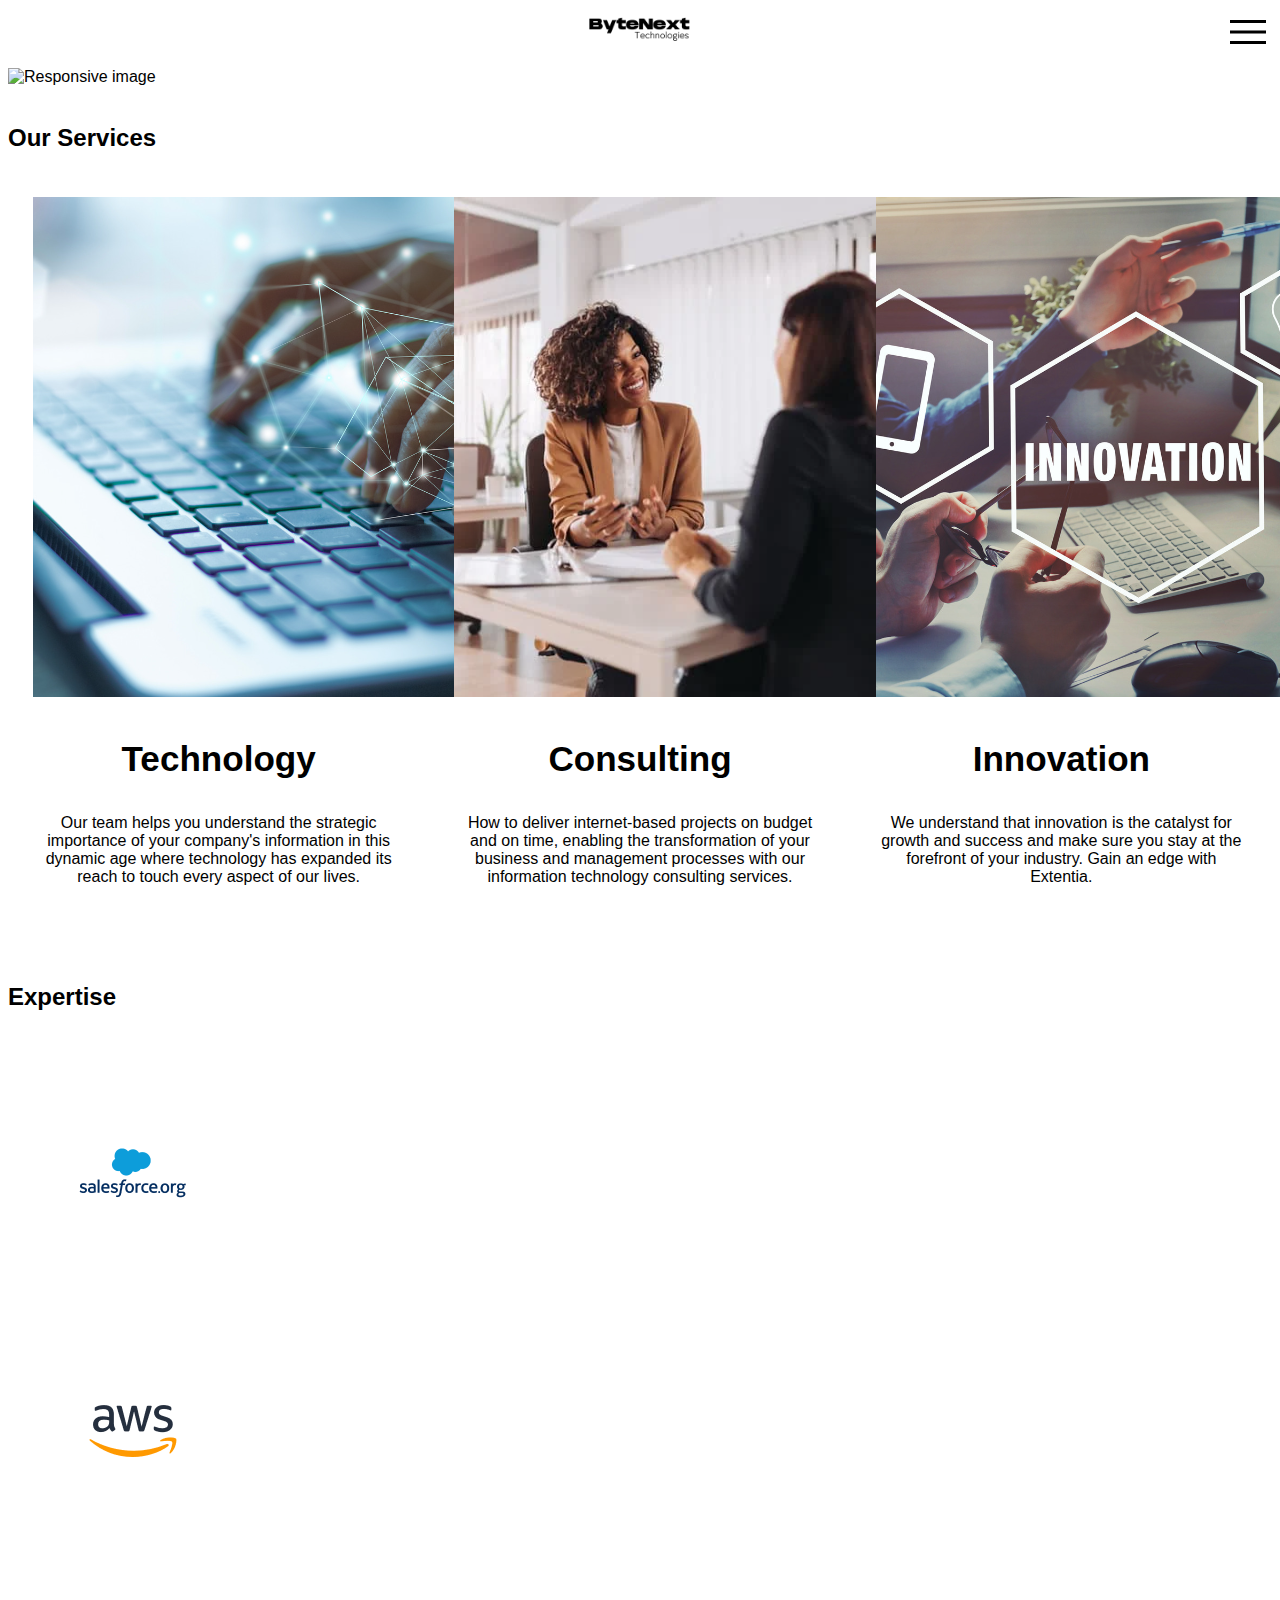
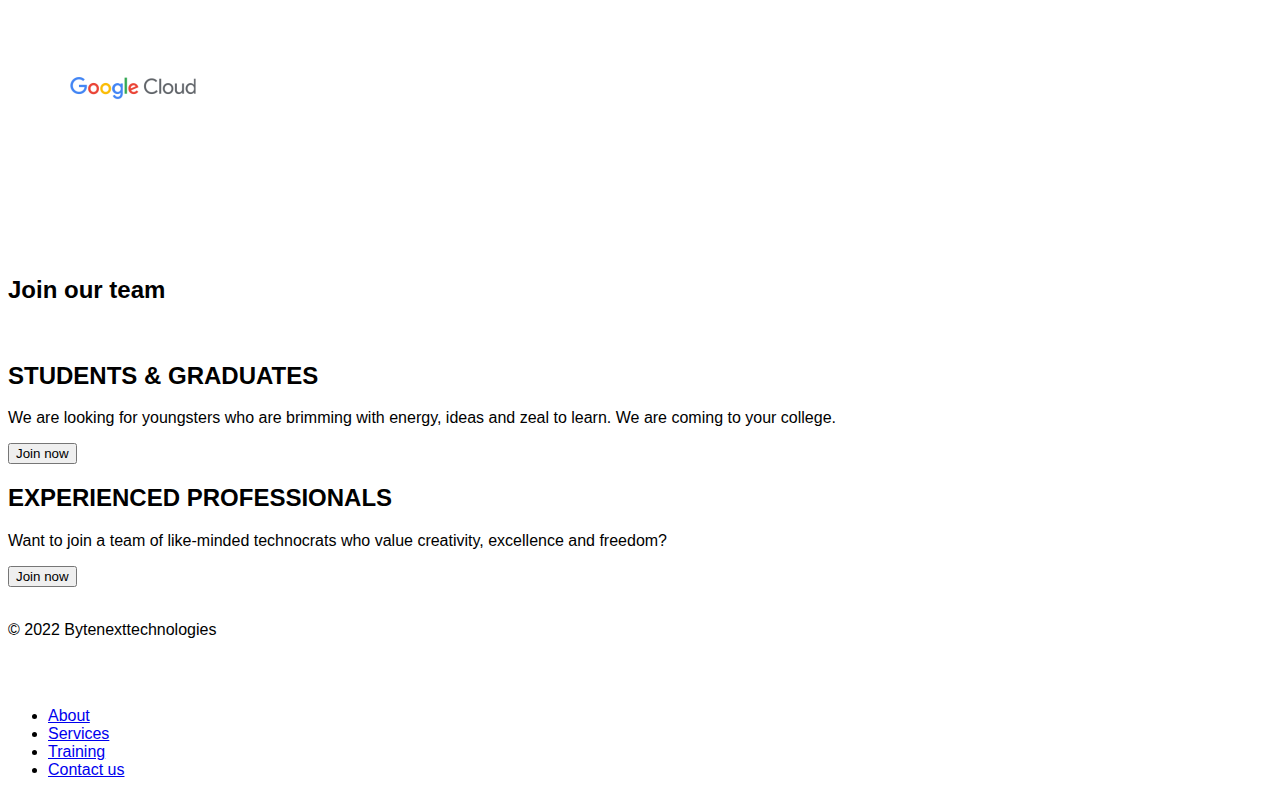
==== index.html @ bc423f7b "sa" ====
<!DOCTYPE html>
<html lang="en">
  <head>
    <meta charset="utf-8" />
    <meta name="viewport" content="width=device-width, initial-scale=1" />
    <title>Software Development Services – Bytenexttechnologies</title>

    <meta
      name="description"
      content="Do you have a vision or an idea? At Bytenexttechnologies, we enable innovators like you around the world to transform ideas into products."
    />
    <meta
      name="keywords"
      content="Salesforce Jaipur, Salesforce Partner India, Salesforce Product Development, Salesforce consulting partner india, Salesforce companies in jaipur, salesforce companies in india"
    />
    <link
      href="https://cdn.jsdelivr.net/npm/bootstrap@5.2.3/dist/css/bootstrap.min.css"
      rel="stylesheet"
      integrity="sha384-rbsA2VBKQhggwzxH7pPCaAqO46MgnOM80zW1RWuH61DGLwZJEdK2Kadq2F9CUG65"
      crossorigin="anonymous"
    />
    <link rel="stylesheet" href="./css/style.css" />
  </head>

  <body>
    <!-- Just an image -->
    <nav class="navbar navbar-light bg-light fixed-top">
      <div class="navbar-brand" href="#">
        <a href="./index.html"
          ><img src="./src/logo.png" width="16%" height="11%" alt=""
        /></a>
      </div>
      <img
        class="menu"
        id="myBtn"
        src="./src/menu.svg"
        alt="menu"
        onclick="show()"
        srcset=""
      />
    </nav>
    <div>
      <img
        src="./src/people.svg"
        class="img-fluid"
        alt="Responsive image"
        id="homeimage"
        alt=""
        srcset=""
      />
    </div>

    <br />
    <div class="text-center">
      <h2><b>Our Services</b></h2>
    </div>
    <div class="container" id="ser">
      <div class="card" style="width: 18rem">
        <img
          class="card-img-top"
          id="zoom"
          src="./src/s1.png"
          alt="Card image cap"
        />
        <br>
        <h3>Technology</h3>
        <div class="card-body">
          <p class="card-text">
            Our team helps you understand the strategic importance of your
            company's information in this dynamic age where technology has
            expanded its reach to touch every aspect of our lives.
          </p>
        </div>
      </div>

      <div class="card" style="width: 18rem">
        <img
          class="card-img-top"
          id="zoom"
          src="./src/s2.png"
          alt="Card image cap"
        />
        <br>
        <h3>Consulting</h3>
        <div class="card-body">
          <p class="card-text">
            How to deliver internet-based projects on budget and on time,
            enabling the transformation of your business and management
            processes with our information technology consulting services.
          </p>
        </div>
      </div>
      <div class="card" style="width: 18rem">
        <img
          class="card-img-top"
          id="zoom"
          src="./src/s3.png"
          alt="Card image cap"
        />
        <br>
        <h3>Innovation</h3>
        
        <div class="card-body">
          <p class="card-text">
            We understand that innovation is the catalyst for growth and success
            and make sure you stay at the forefront of your industry. Gain an
            edge with Extentia.
          </p>
        </div>
      </div>
    </div>

    
    <div id="myModal" class="modal">
      <!-- Modal content -->
      <div class="modal-content">
        <!-- <div class="modal-header"> -->
          <!-- <span class="close">&times;</span> -->
          <!-- <h2>Section heading...</h2> -->
        <!-- </div> -->
        <div class="modal-body">
          <a class="menun" href="./about.html">About</a><br>
          <a class="menun" href="./service.html">Service</a><br>
          <a class="menun" href="./training.html">Training</a><br>
          <a class="menun" href="mailto:hello@bytenexttechnologies">Contact</a>
        </div>
        <!-- <div class="modal-footer">
          <h3>Button</h3>
        </div> -->
      </div>
    </div>
  

    <!-- </div>
  </div> -->
    <!-- <br>
<br>
  <div class="text-center">
    <h2><b>Expertise</b></h2>
  </div>

  <div class="container">
    <img src="./src/1.png" class="img-fluid"  alt="" srcset="">
    <img src="./src/2.png" class="img-fluid"  alt="" srcset=""><br>
    <img src="./src/3.png" class="img-fluid"  alt="" srcset="">
    <img src="./src/4.png" class="img-fluid"  alt="" srcset=""> -->
    <!-- </div> -->
    <br>
    <br>
  <div class="text-center">
    <h2><b>Expertise</b></h2>
  </div>
  <br>

    <div class="container marketing" id="ser">

      <!-- Three columns of text below the carousel -->
      <div class="container row">
        <div class="col-lg-4">
          <img class="bd-placeholder-img rounded-circle" width="250" height="250" src="./src/1.png" role="img" aria-label="Placeholder: 140x140" preserveAspectRatio="xMidYMid slice" focusable="false"><title>Placeholder</title><rect width="100%" height="100%" fill="#777"></rect><text x="50%" y="50%" fill="#777" dy=".3em"></text></img>
        </div><!-- /.col-lg-4 -->
        <div class="col-lg-4">
          <img class="bd-placeholder-img rounded-circle" width="250" height="250" src="./src/2.png" role="img" aria-label="Placeholder: 140x140" preserveAspectRatio="xMidYMid slice" focusable="false"><title>Placeholder</title><rect width="100%" height="100%" fill="#777"></rect><text x="50%" y="50%" fill="#777" dy=".3em"></text></img>
  
        </div><!-- /.col-lg-4 -->
        <div class="col-lg-4">
          <img class="bd-placeholder-img rounded-circle" width="250" height="250" src="./src/3.png" role="img" aria-label="Placeholder: 140x140" preserveAspectRatio="xMidYMid slice" focusable="false"><title>Placeholder</title><rect width="100%" height="100%" fill="#777"></rect><text x="50%" y="50%" fill="#777" dy=".3em"></text></img>
  
        </div>
        <!-- <div class="col-lg-4">
          <img class="bd-placeholder-img rounded-circle" width="250" height="250" src="./src/3.png" role="img" aria-label="Placeholder: 140x140" preserveAspectRatio="xMidYMid slice" focusable="false"><title>Placeholder</title><rect width="100%" height="100%" fill="#777"></rect><text x="50%" y="50%" fill="#777" dy=".3em"></text></img>
  
        </div> -->
      </div><!-- /.row -->
  
    </div>
    <br>
    <br>

    <div class="text-center">
      <h2><b>Join our team</b></h2>
    </div>
    <br> 

    <div class="container">
      <div class="row align-items-md-stretch">
        <div class="col-md-6">
          <div class="h-100 p-5 text-bg-dark rounded-3">
            <h2>STUDENTS & GRADUATES</h2>
            <p>We are looking for youngsters who are brimming with energy, ideas and zeal to learn. We are coming to your college.</p>
            <button class="btn btn-outline-light" type="button">Join now</button>
          </div>
        </div>
        <div class="col-md-6">
          <div class="h-100 p-5 bg-light border rounded-3">
            <h2>EXPERIENCED PROFESSIONALS
            </h2>
            <p>Want to join a team of like-minded technocrats who value creativity, excellence and freedom?</p>
            <button class="btn btn-outline-secondary" type="button">Join now</button>
          </div>
        </div>
      </div>
      
      
    </div>
    <br>
    <!-- <div class="container col-md-4 justify-content-end">
      <blockquote class="instagram-media" data-instgrm-captioned data-instgrm-permalink="https://www.instagram.com/p/CkKUJPxLbwK/?utm_source=ig_embed&amp;utm_campaign=loading" data-instgrm-version="14" style=" background:#FFF; border:0; border-radius:3px; box-shadow:0 0 1px 0 rgba(0,0,0,0.5),0 1px 10px 0 rgba(0,0,0,0.15); margin: 1px; max-width:540px; min-width:326px; padding:0; width:99.375%; width:-webkit-calc(100% - 2px); width:calc(100% - 2px);"><div style="padding:16px;"> <a href="https://www.instagram.com/p/CkKUJPxLbwK/?utm_source=ig_embed&amp;utm_campaign=loading" style=" background:#FFFFFF; line-height:0; padding:0 0; text-align:center; text-decoration:none; width:100%;" target="_blank"> <div style=" display: flex; flex-direction: row; align-items: center;"> <div style="background-color: #F4F4F4; border-radius: 50%; flex-grow: 0; height: 40px; margin-right: 14px; width: 40px;"></div> <div style="display: flex; flex-direction: column; flex-grow: 1; justify-content: center;"> <div style=" background-color: #F4F4F4; border-radius: 4px; flex-grow: 0; height: 14px; margin-bottom: 6px; width: 100px;"></div> <div style=" background-color: #F4F4F4; border-radius: 4px; flex-grow: 0; height: 14px; width: 60px;"></div></div></div><div style="padding: 19% 0;"></div> <div style="display:block; height:50px; margin:0 auto 12px; width:50px;"><svg width="50px" height="50px" viewBox="0 0 60 60" version="1.1" xmlns="https://www.w3.org/2000/svg" xmlns:xlink="https://www.w3.org/1999/xlink"><g stroke="none" stroke-width="1" fill="none" fill-rule="evenodd"><g transform="translate(-511.000000, -20.000000)" fill="#000000"><g><path d="M556.869,30.41 C554.814,30.41 553.148,32.076 553.148,34.131 C553.148,36.186 554.814,37.852 556.869,37.852 C558.924,37.852 560.59,36.186 560.59,34.131 C560.59,32.076 558.924,30.41 556.869,30.41 M541,60.657 C535.114,60.657 530.342,55.887 530.342,50 C530.342,44.114 535.114,39.342 541,39.342 C546.887,39.342 551.658,44.114 551.658,50 C551.658,55.887 546.887,60.657 541,60.657 M541,33.886 C532.1,33.886 524.886,41.1 524.886,50 C524.886,58.899 532.1,66.113 541,66.113 C549.9,66.113 557.115,58.899 557.115,50 C557.115,41.1 549.9,33.886 541,33.886 M565.378,62.101 C565.244,65.022 564.756,66.606 564.346,67.663 C563.803,69.06 563.154,70.057 562.106,71.106 C561.058,72.155 560.06,72.803 558.662,73.347 C557.607,73.757 556.021,74.244 553.102,74.378 C549.944,74.521 548.997,74.552 541,74.552 C533.003,74.552 532.056,74.521 528.898,74.378 C525.979,74.244 524.393,73.757 523.338,73.347 C521.94,72.803 520.942,72.155 519.894,71.106 C518.846,70.057 518.197,69.06 517.654,67.663 C517.244,66.606 516.755,65.022 516.623,62.101 C516.479,58.943 516.448,57.996 516.448,50 C516.448,42.003 516.479,41.056 516.623,37.899 C516.755,34.978 517.244,33.391 517.654,32.338 C518.197,30.938 518.846,29.942 519.894,28.894 C520.942,27.846 521.94,27.196 523.338,26.654 C524.393,26.244 525.979,25.756 528.898,25.623 C532.057,25.479 533.004,25.448 541,25.448 C548.997,25.448 549.943,25.479 553.102,25.623 C556.021,25.756 557.607,26.244 558.662,26.654 C560.06,27.196 561.058,27.846 562.106,28.894 C563.154,29.942 563.803,30.938 564.346,32.338 C564.756,33.391 565.244,34.978 565.378,37.899 C565.522,41.056 565.552,42.003 565.552,50 C565.552,57.996 565.522,58.943 565.378,62.101 M570.82,37.631 C570.674,34.438 570.167,32.258 569.425,30.349 C568.659,28.377 567.633,26.702 565.965,25.035 C564.297,23.368 562.623,22.342 560.652,21.575 C558.743,20.834 556.562,20.326 553.369,20.18 C550.169,20.033 549.148,20 541,20 C532.853,20 531.831,20.033 528.631,20.18 C525.438,20.326 523.257,20.834 521.349,21.575 C519.376,22.342 517.703,23.368 516.035,25.035 C514.368,26.702 513.342,28.377 512.574,30.349 C511.834,32.258 511.326,34.438 511.181,37.631 C511.035,40.831 511,41.851 511,50 C511,58.147 511.035,59.17 511.181,62.369 C511.326,65.562 511.834,67.743 512.574,69.651 C513.342,71.625 514.368,73.296 516.035,74.965 C517.703,76.634 519.376,77.658 521.349,78.425 C523.257,79.167 525.438,79.673 528.631,79.82 C531.831,79.965 532.853,80.001 541,80.001 C549.148,80.001 550.169,79.965 553.369,79.82 C556.562,79.673 558.743,79.167 560.652,78.425 C562.623,77.658 564.297,76.634 565.965,74.965 C567.633,73.296 568.659,71.625 569.425,69.651 C570.167,67.743 570.674,65.562 570.82,62.369 C570.966,59.17 571,58.147 571,50 C571,41.851 570.966,40.831 570.82,37.631"></path></g></g></g></svg></div><div style="padding-top: 8px;"> <div style=" color:#3897f0; font-family:Arial,sans-serif; font-size:14px; font-style:normal; font-weight:550; line-height:18px;">View this post on Instagram</div></div><div style="padding: 12.5% 0;"></div> <div style="display: flex; flex-direction: row; margin-bottom: 14px; align-items: center;"><div> <div style="background-color: #F4F4F4; border-radius: 50%; height: 12.5px; width: 12.5px; transform: translateX(0px) translateY(7px);"></div> <div style="background-color: #F4F4F4; height: 12.5px; transform: rotate(-45deg) translateX(3px) translateY(1px); width: 12.5px; flex-grow: 0; margin-right: 14px; margin-left: 2px;"></div> <div style="background-color: #F4F4F4; border-radius: 50%; height: 12.5px; width: 12.5px; transform: translateX(9px) translateY(-18px);"></div></div><div style="margin-left: 8px;"> <div style=" background-color: #F4F4F4; border-radius: 50%; flex-grow: 0; height: 20px; width: 20px;"></div> <div style=" width: 0; height: 0; border-top: 2px solid transparent; border-left: 6px solid #f4f4f4; border-bottom: 2px solid transparent; transform: translateX(16px) translateY(-4px) rotate(30deg)"></div></div><div style="margin-left: auto;"> <div style=" width: 0px; border-top: 8px solid #F4F4F4; border-right: 8px solid transparent; transform: translateY(16px);"></div> <div style=" background-color: #F4F4F4; flex-grow: 0; height: 12px; width: 16px; transform: translateY(-4px);"></div> <div style=" width: 0; height: 0; border-top: 8px solid #F4F4F4; border-left: 8px solid transparent; transform: translateY(-4px) translateX(8px);"></div></div></div> <div style="display: flex; flex-direction: column; flex-grow: 1; justify-content: center; margin-bottom: 24px;"> <div style=" background-color: #F4F4F4; border-radius: 4px; flex-grow: 0; height: 14px; margin-bottom: 6px; width: 224px;"></div> <div style=" background-color: #F4F4F4; border-radius: 4px; flex-grow: 0; height: 14px; width: 144px;"></div></div></a><p style=" color:#c9c8cd; font-family:Arial,sans-serif; font-size:14px; line-height:17px; margin-bottom:0; margin-top:8px; overflow:hidden; padding:8px 0 7px; text-align:center; text-overflow:ellipsis; white-space:nowrap;"><a href="https://www.instagram.com/p/CkKUJPxLbwK/?utm_source=ig_embed&amp;utm_campaign=loading" style=" color:#c9c8cd; font-family:Arial,sans-serif; font-size:14px; font-style:normal; font-weight:normal; line-height:17px; text-decoration:none;" target="_blank">A post shared by ByteNext Technologies (@bytenexttechnologies)</a></p></div></blockquote> <script async src="//www.instagram.com/embed.js"></script>
    </div> -->
    <div class="container">
      <footer class="d-flex flex-wrap justify-content-between align-items-center py-3 my-4 border-top">
        <p class="col-md-4 mb-0 text-muted">© 2022 Bytenexttechnologies</p>
    
        <a href="/" class="col-md-4 d-flex align-items-center justify-content-center mb-3 mb-md-0 me-md-auto link-dark text-decoration-none">
          <svg class="bi me-2" width="40" height="32"><use xlink:href="#bootstrap"></use></svg>
        </a>
    
        <ul class="nav col-md-4 justify-content-end">
          <li class="nav-item"><a href="./about.html" class="nav-link px-2 text-muted">About</a></li>
          <li class="nav-item"><a href="./service.html" class="nav-link px-2 text-muted">Services</a></li>
          <li class="nav-item"><a href="./training.html" class="nav-link px-2 text-muted">Training</a></li>
          <li class="nav-item"><a href="#" class="nav-link px-2 text-muted">Contact us</a></li>
        </ul>
      </footer>
    </div>

    

    <script
      src="https://cdn.jsdelivr.net/npm/bootstrap@5.2.3/dist/js/bootstrap.bundle.min.js"
      integrity="sha384-kenU1KFdBIe4zVF0s0G1M5b4hcpxyD9F7jL+jjXkk+Q2h455rYXK/7HAuoJl+0I4"
      crossorigin="anonymous"
    ></script>
    <script src="./script/script.js"></script>
  </body>
</html>
---- css/style.css ----
body{
  /* font-family: 'Ubuntu', sans-serif; */
  font-family: 'Roboto', sans-serif;


}
/* Nav Logo Center */
nav.navbar.navbar-light.bg-light {
    align-items: center !important;
    text-align: center;
    display: block;
}
/* .cards {
    display: flex;
    justify-content: space-between;
 } */

 #ser {
    display: flex;
    flex-direction: row;
    font-size: 30px;
    align-items: center;
    text-align: center;
  }
  
  .card {
    padding: 10px;
    flex: 50%;
    margin: 15px;
  }
  
  /* .card {
    padding: 10px;
    flex: 50%;

  } */
  
  /* Responsive layout - makes a one column-layout instead of two-column layout */
  @media (max-width: 800px) {
    #ser {
      flex-direction: column;
    }
}

.menu{
  float: right;
  display: block;
}

.modal {
  display: none; /* Hidden by default */
  position: fixed; /* Stay in place */
  z-index: 1; /* Sit on top */
  padding-top: 200px; /* Location of the box */
  left: 0;
  top: 0;
  width: 100%; /* Full width */
  height: 100%; /* Full height */
  overflow: auto; /* Enable scroll if needed */
  background-color: rgb(0,0,0); /* Fallback color */
  background-color: rgba(0,0,0,0.4); /* Black w/ opacity */
}

/* Modal Content */
.modal-content {
  border-radius: 10px;
  position: relative;
  background-color: #fefefe;
  margin: auto;
  padding: 0;
  border: 1px solid #888;
  width: 60%;
  box-shadow: 0 4px 8px 0 rgba(0,0,0,0.2),0 6px 20px 0 rgba(0,0,0,0.19);
  -webkit-animation-name: animatetop;
  -webkit-animation-duration: 0.4s;
  animation-name: animatetop;
  animation-duration: 0.4s;
}
/* Add Animation */
@-webkit-keyframes animatetop {
  from {top:-300px; opacity:0} 
  to {top:0; opacity:1}
}
@keyframes animatetop {
  from {top:-300px; opacity:0}
  to {top:0; opacity:1}
}

/* The Close Button */
.close {
  color: #273342;
  float: right;
  font-size: 28px;
  font-weight: 600;
  margin: 10px;
}
.close:hover,
.close:focus {
  color: #273342;
  text-decoration: none;
  cursor: pointer;
}

.modal-header {
  border-radius: 20px;
  padding: 2px 10px;
  background-color: #fff;
  color: #273342;
}
.modal-body {
  margin-top: 100px;
  border:2px solid #ddd;
  padding-left:20px;
  height: 200px;
  text-align:center;
  font-weight:600;
  font-size: large;
}
.menun{
  text-decoration: none;
  color: black;
}
.menun:hover{
  color: black;
}
.modal-footer {
  position:relative;
  border-radius: 20px;
  padding: 2px 10px;
  background-color: #fff;
  color: #273342;
  height:80px;
}

.modal-footer h3{
  background: #676ed1;
  width: 150px;
  right: 20px;
  color: #fff;
  border-radius: 10px;
  position: absolute;
  padding: 10px;
  display:flex;
  vertical-align:center;
  justify-content:center;
}
.h2{
  font-size: 38px;
  width: 600px;
  color:#00000095
}

#homeimage{
  margin-top: 60px;
}
#aboutusimg{
  margin-top: 10px;
}

div.navbar-brand {
  position: absolute;
  left: 0;
  right: 0;
  width: 50%;
  margin-left: auto;
  margin-right: auto;
}
p{
  font-size: medium;
}
.OurService{
  display: flex;
    flex-direction: row;
    font-size: 30px;
    align-items: center;
    text-align: center;
}
#zoom:hover{
  transform: scale(0.9); /* (150% zoom - Note: if the zoom is too large, it will go outside of the viewport) */
}

#zoom{
  transition: transform .2s; /* Animation */
  margin: 0 auto;
}
.bd-placeholder-img{
  transition: transform .2s; /* Animation */
  margin: 0 auto;
}

.bd-placeholder-img:hover{
  transform: scale(0.9);
}

html{
  scroll-behavior: smooth;
}
#aboutus{
  margin-top: 60px;
}
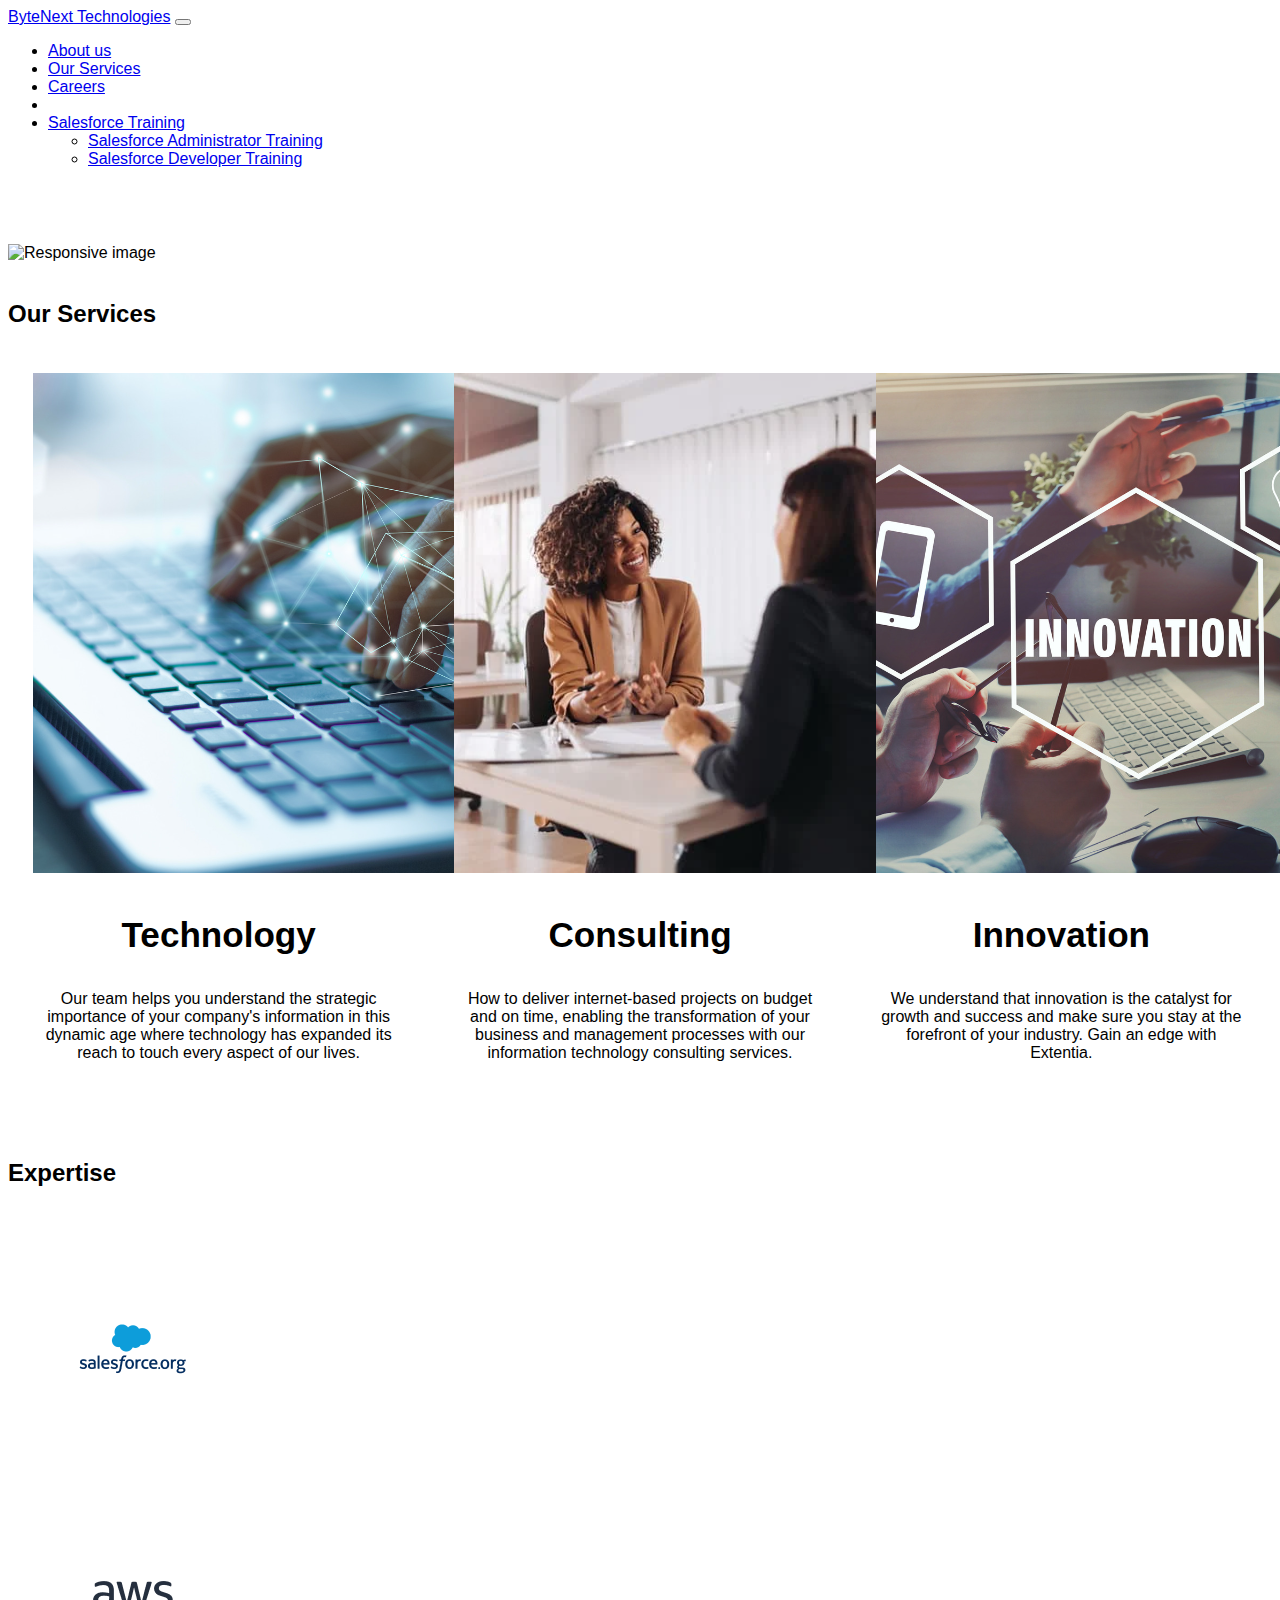
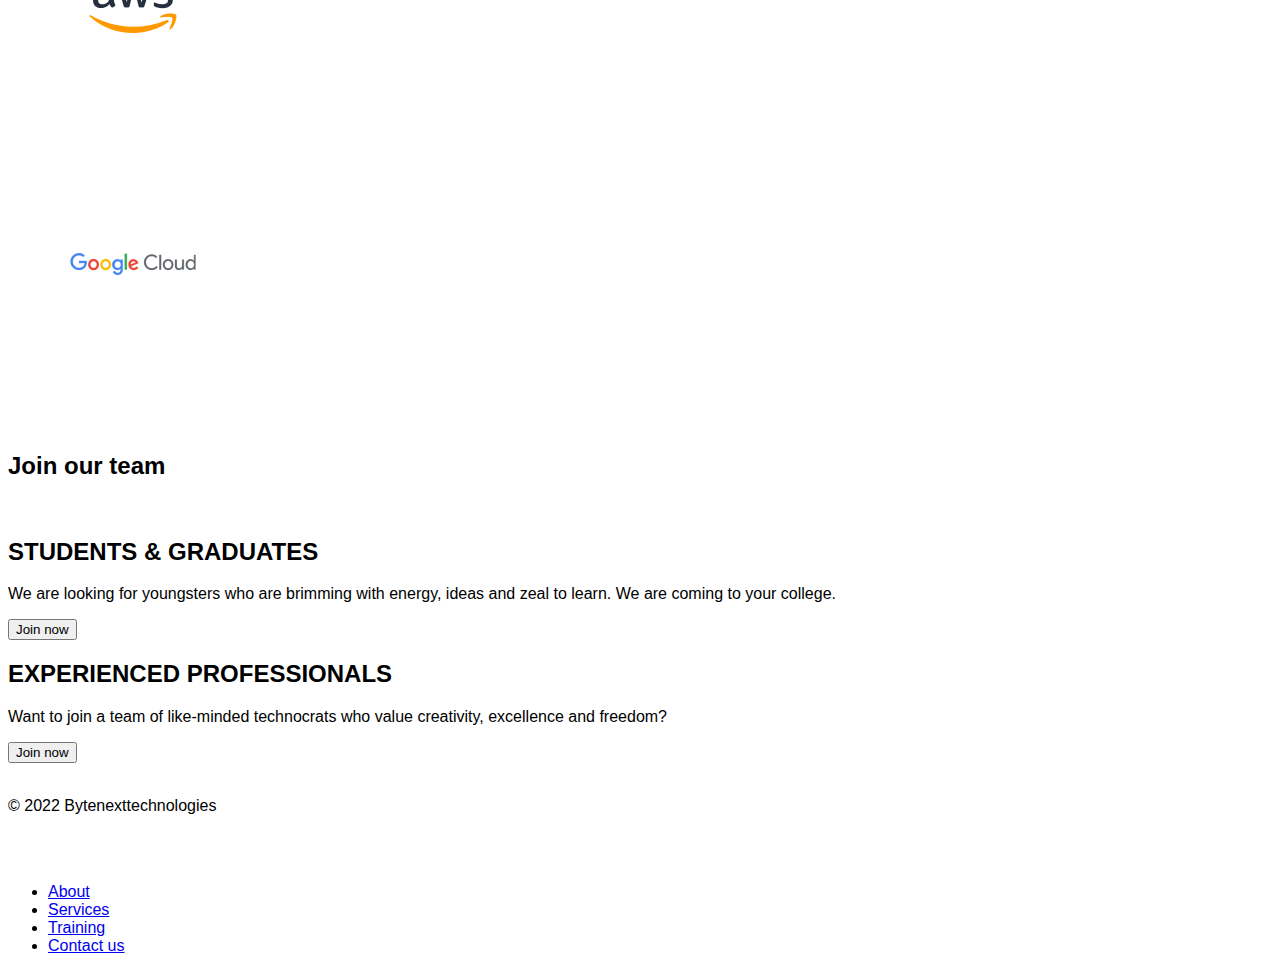
==== commit f606eb88: "cc" ====
--- a/index.html
+++ b/index.html
@@ -20,11 +20,59 @@
       crossorigin="anonymous"
     />
     <link rel="stylesheet" href="./css/style.css" />
+
+    <!-- Hotjar Tracking Code for my site -->
+<!-- <script>
+  (function(h,o,t,j,a,r){
+      h.hj=h.hj||function(){(h.hj.q=h.hj.q||[]).push(arguments)};
+      h._hjSettings={hjid:3299166,hjsv:6};
+      a=o.getElementsByTagName('head')[0];
+      r=o.createElement('script');r.async=1;
+      r.src=t+h._hjSettings.hjid+j+h._hjSettings.hjsv;
+      a.appendChild(r);
+  })(window,document,'https://static.hotjar.com/c/hotjar-','.js?sv=');
+</script> -->
   </head>
 
   <body>
+
+
+    <nav class="navbar navbar-expand-lg bg-light">
+      <div class="container-fluid">
+        <a class="navbar-brand" href="#">ByteNext Technologies</a>
+        <button class="navbar-toggler" type="button" data-bs-toggle="collapse" data-bs-target="#navbarNavDropdown" aria-controls="navbarNavDropdown" aria-expanded="false" aria-label="Toggle navigation">
+          <span class="navbar-toggler-icon"></span>
+        </button>
+        <div class="collapse navbar-collapse " id="navbarNavDropdown">
+          <ul class="navbar-nav ">
+            <li class="nav-item ">
+              <a class="nav-link" href="#">About us</a>
+            </li>
+            <li class="nav-item">
+              <a class="nav-link" href="#">Our Services</a>
+            </li>
+            <li class="nav-item">
+              <a class="nav-link" href="#">Careers</a>
+            </li>
+            <li class="nav-item">
+              <a class="nav-link" href="#"></a>
+            </li>
+            <li class="nav-item dropdown">
+              <a class="nav-link dropdown-toggle" href="#" role="button" data-bs-toggle="dropdown" aria-expanded="false">
+                Salesforce Training
+              </a>
+              <ul class="dropdown-menu">
+                <li><a class="dropdown-item" href="#">Salesforce Administrator Training</a></li>
+                <li><a class="dropdown-item" href="#">Salesforce Developer Training</a></li>
+              </ul>
+            </li>
+          </ul>
+        </div>
+      </div>
+    </nav>
+
     <!-- Just an image -->
-    <nav class="navbar navbar-light bg-light fixed-top">
+    <!-- <nav class="navbar navbar-light bg-light fixed-top">
       <div class="navbar-brand" href="#">
         <a href="./index.html"
           ><img src="./src/logo.png" width="16%" height="11%" alt=""
@@ -38,7 +86,7 @@
         onclick="show()"
         srcset=""
       />
-    </nav>
+    </nav> -->
     <div>
       <img
         src="./src/people.svg"
@@ -188,7 +236,7 @@
           <div class="h-100 p-5 text-bg-dark rounded-3">
             <h2>STUDENTS & GRADUATES</h2>
             <p>We are looking for youngsters who are brimming with energy, ideas and zeal to learn. We are coming to your college.</p>
-            <button class="btn btn-outline-light" type="button">Join now</button>
+            <a href="https://forms.gle/1o7duy4cTYRzgGRJ7"><button class="btn btn-outline-light" type="button">Join now</button></a>
           </div>
         </div>
         <div class="col-md-6">
@@ -196,7 +244,7 @@
             <h2>EXPERIENCED PROFESSIONALS
             </h2>
             <p>Want to join a team of like-minded technocrats who value creativity, excellence and freedom?</p>
-            <button class="btn btn-outline-secondary" type="button">Join now</button>
+            <a href="https://forms.gle/1o7duy4cTYRzgGRJ7"><button class="btn btn-outline-secondary" type="button">Join now</button></a>
           </div>
         </div>
       </div>
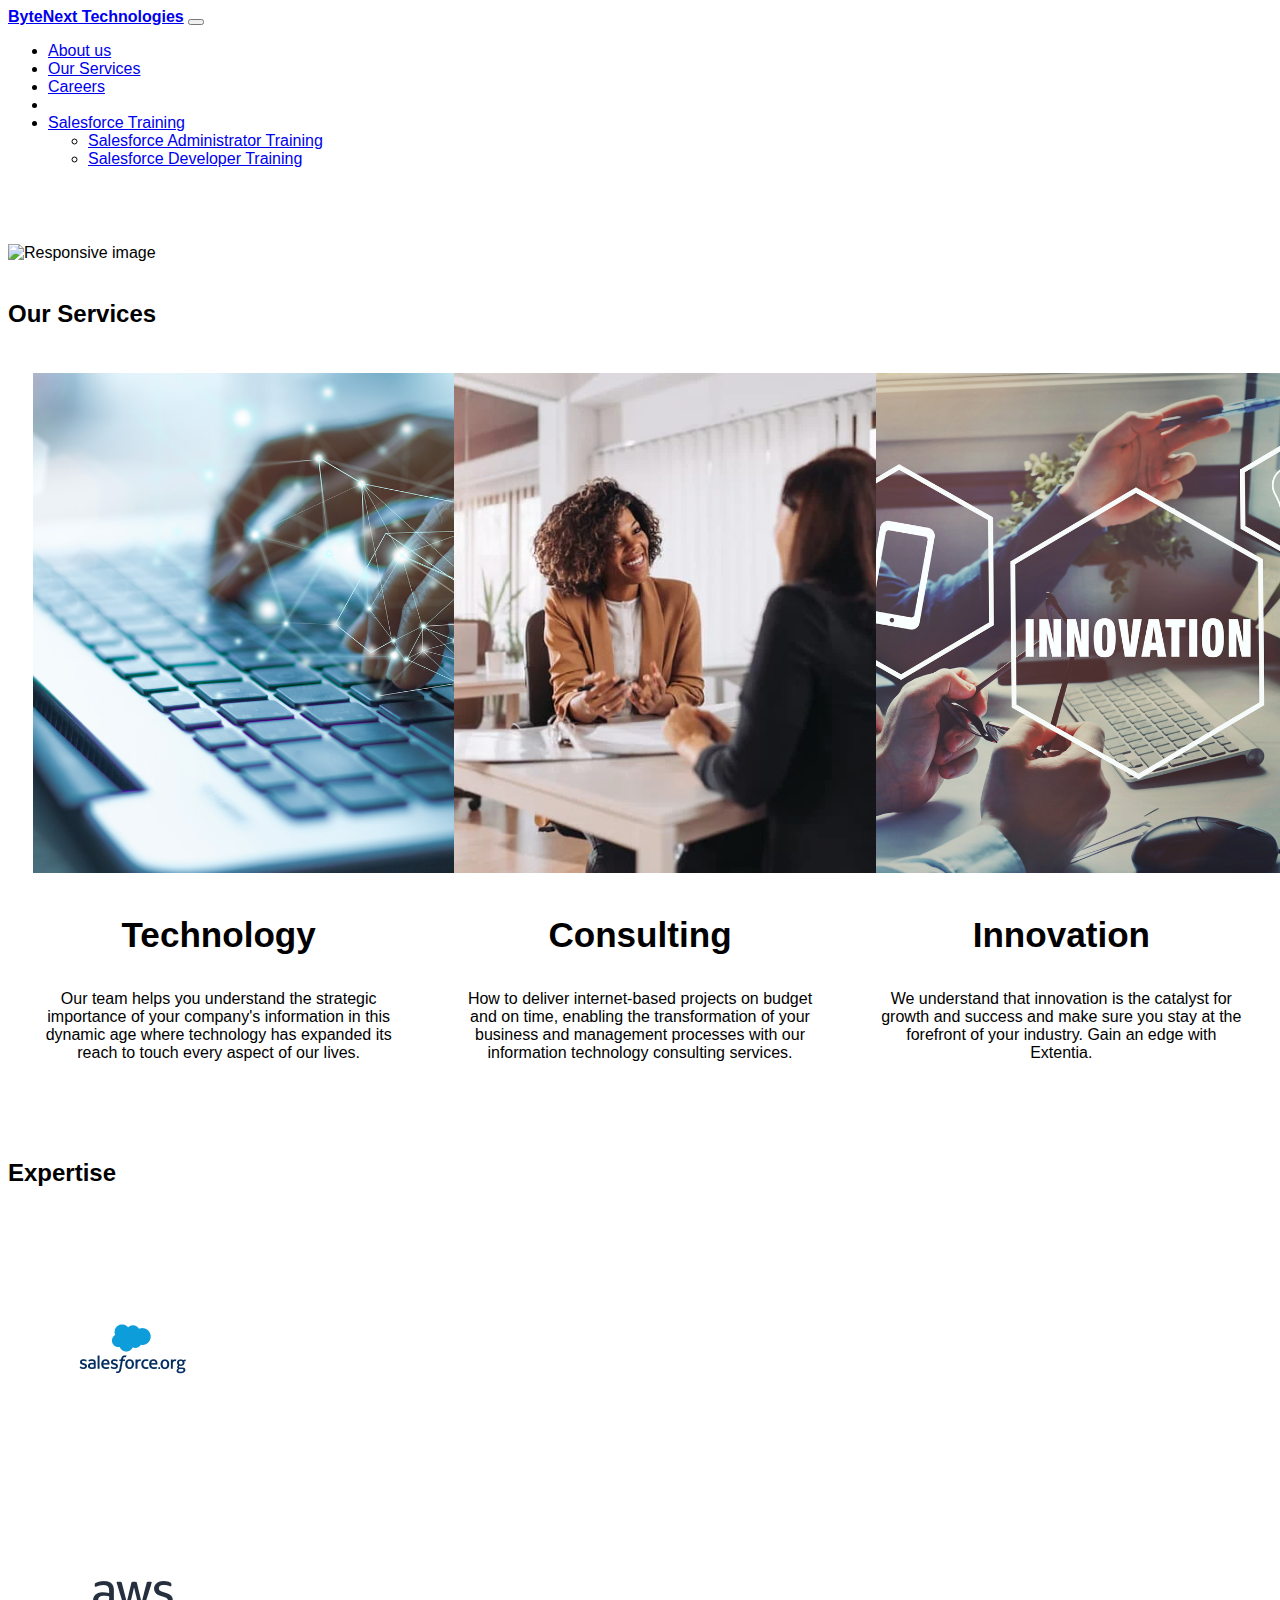
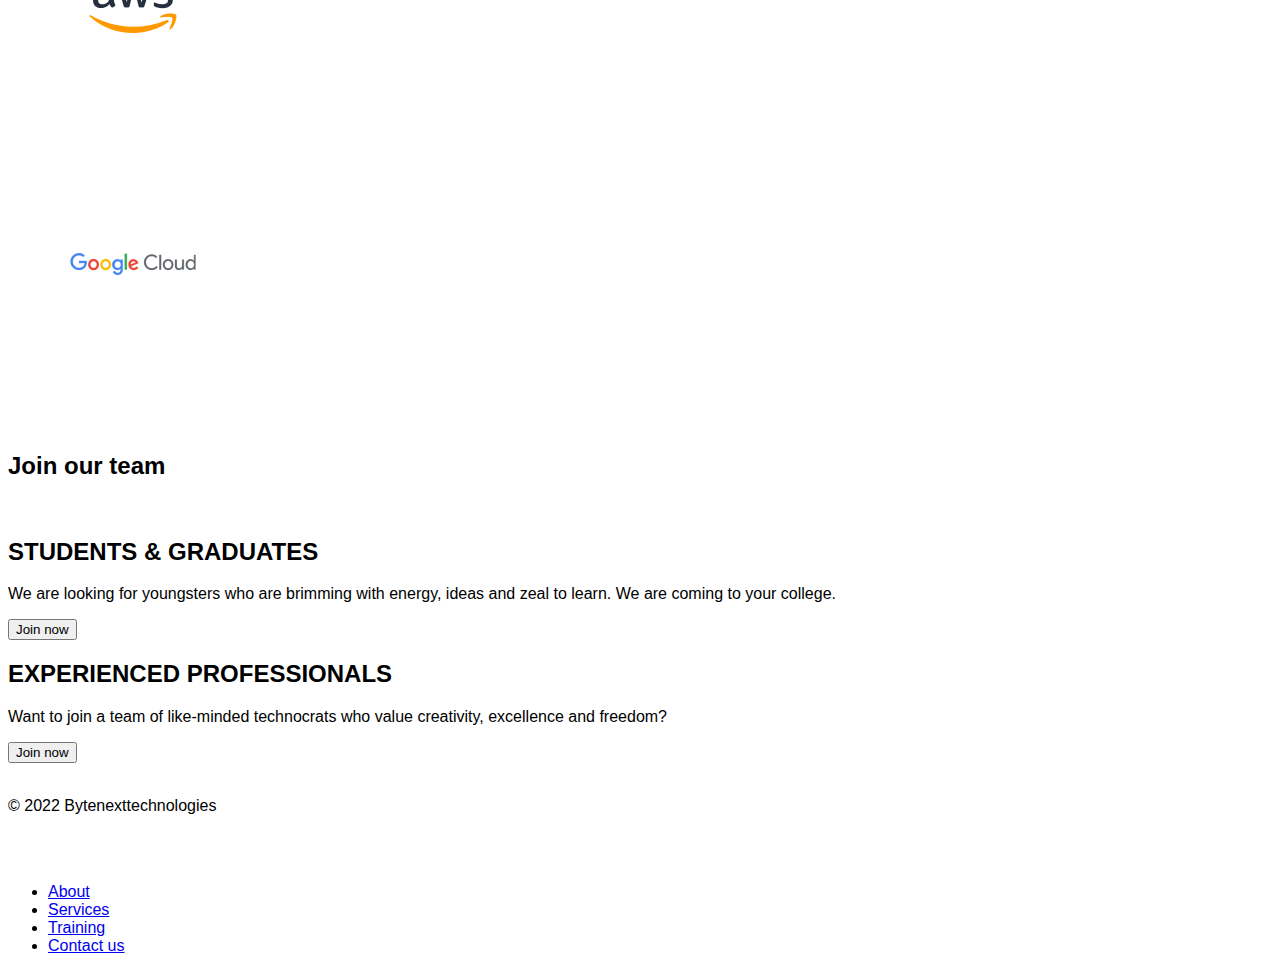
==== commit 8ae61cf2: "cc" ====
--- a/index.html
+++ b/index.html
@@ -39,7 +39,7 @@
 
     <nav class="navbar navbar-expand-lg bg-light">
       <div class="container-fluid">
-        <a class="navbar-brand" href="#">ByteNext Technologies</a>
+        <a class="navbar-brand" href="#"><b>ByteNext Technologies</b></a>
         <button class="navbar-toggler" type="button" data-bs-toggle="collapse" data-bs-target="#navbarNavDropdown" aria-controls="navbarNavDropdown" aria-expanded="false" aria-label="Toggle navigation">
           <span class="navbar-toggler-icon"></span>
         </button>
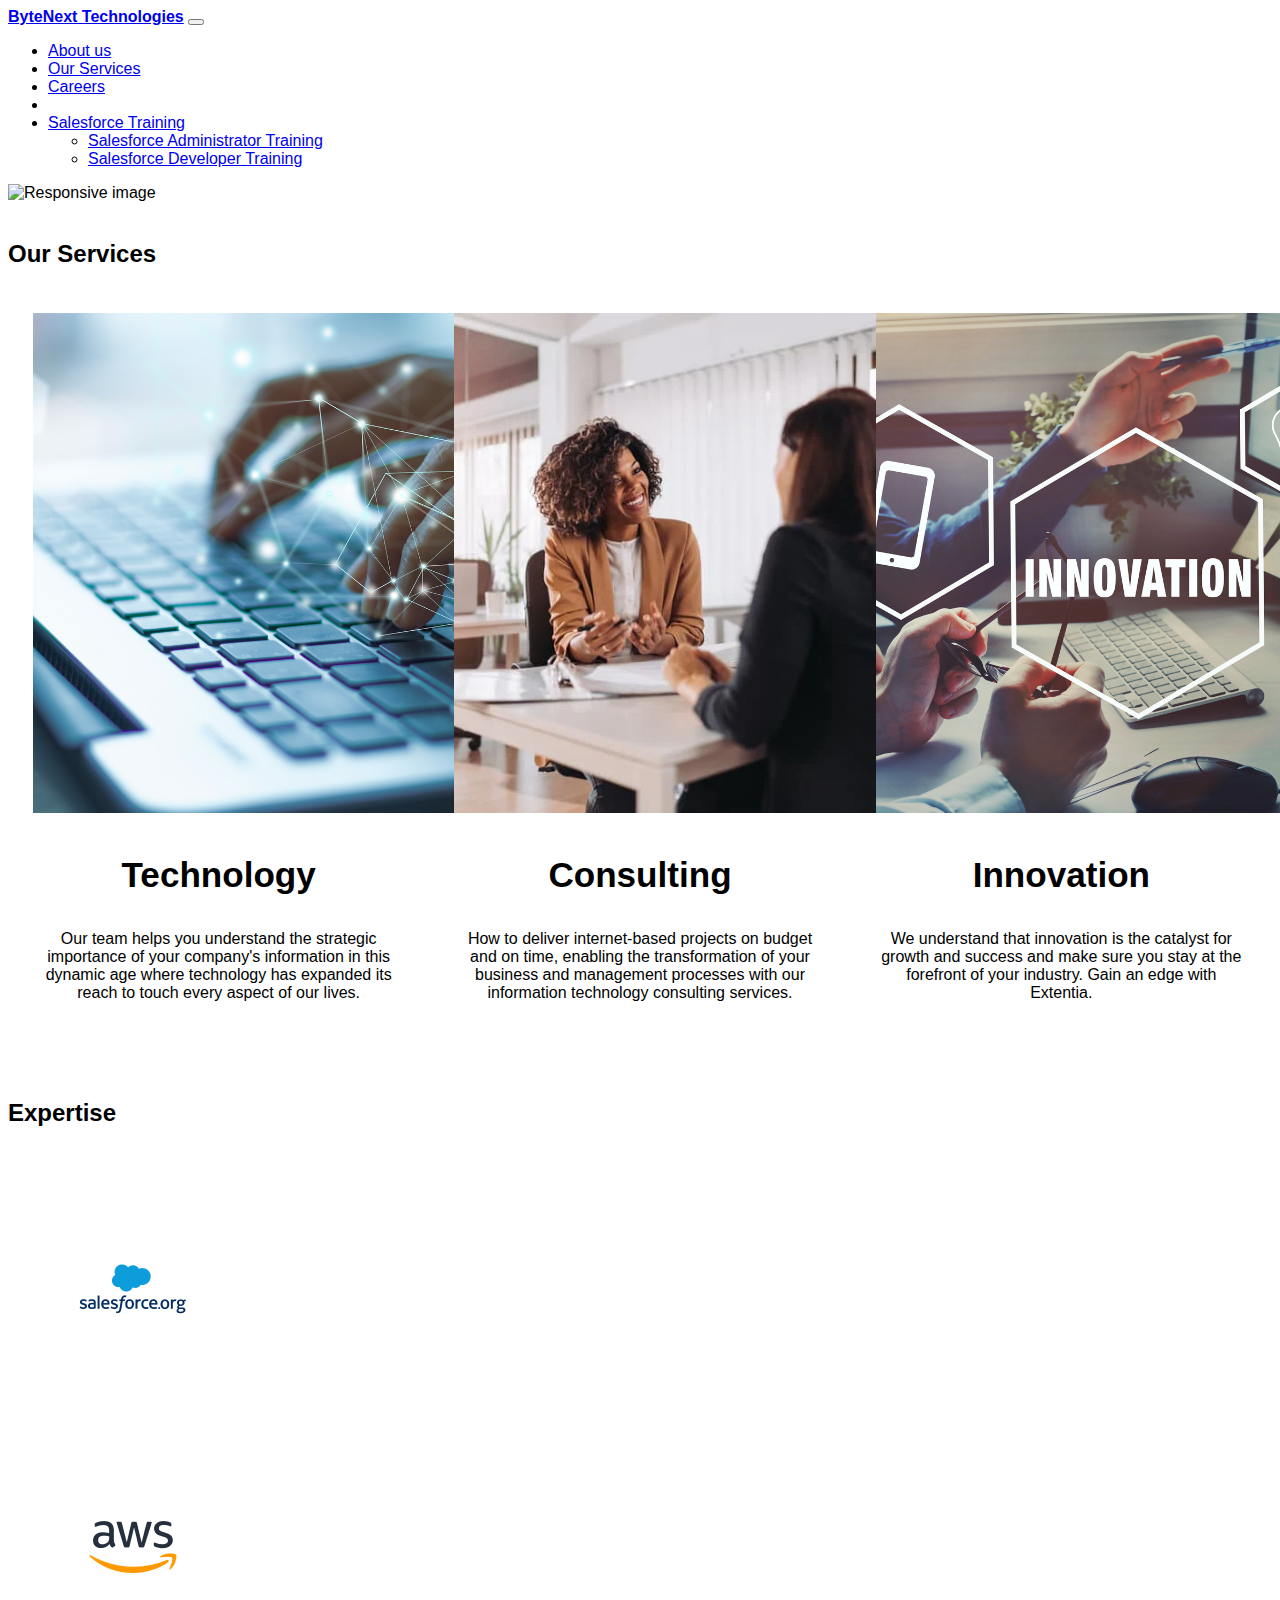
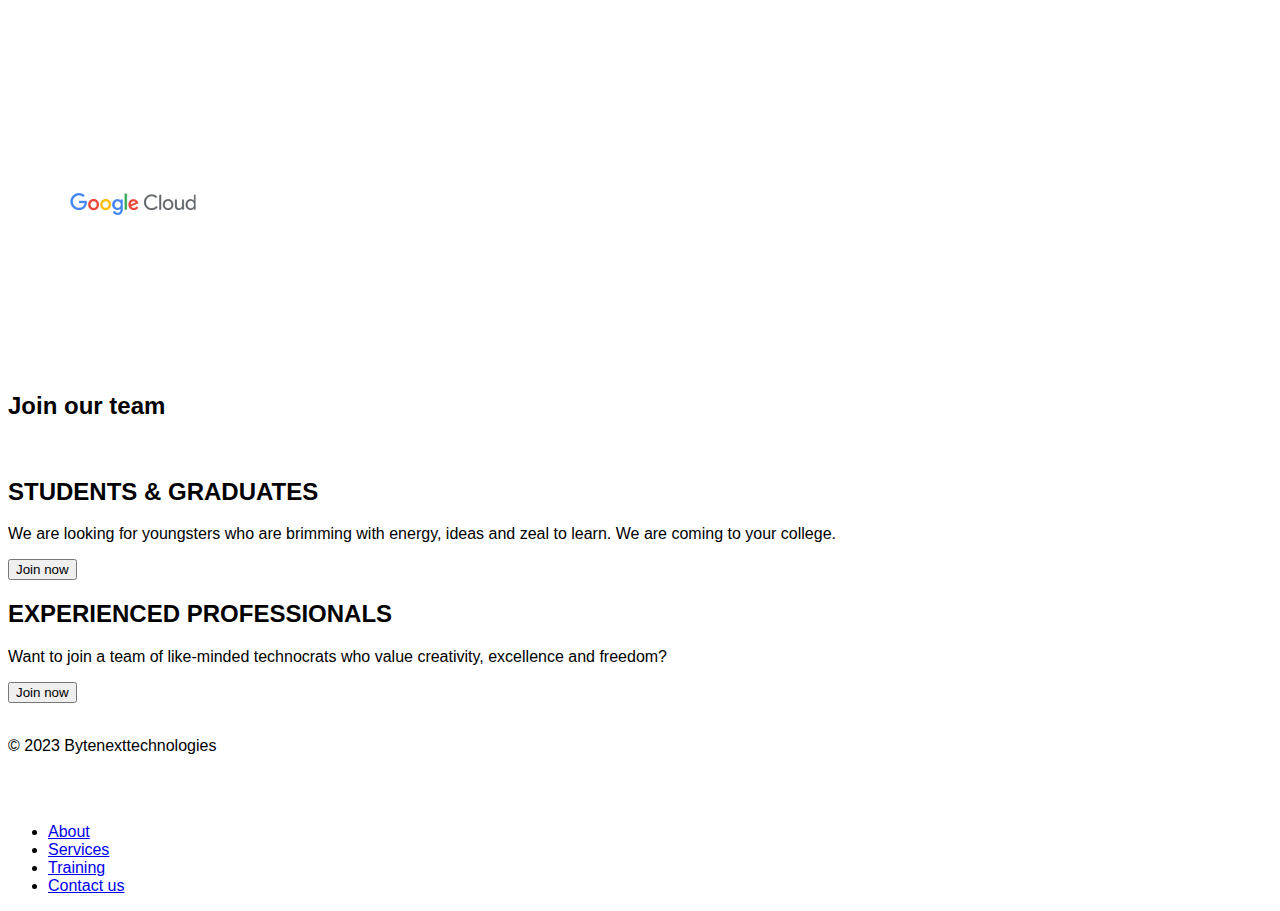
==== commit ad72289a: "cc" ====
--- a/index.html
+++ b/index.html
@@ -257,7 +257,7 @@
     </div> -->
     <div class="container">
       <footer class="d-flex flex-wrap justify-content-between align-items-center py-3 my-4 border-top">
-        <p class="col-md-4 mb-0 text-muted">© 2022 Bytenexttechnologies</p>
+        <p class="col-md-4 mb-0 text-muted">© 2023 Bytenexttechnologies</p>
     
         <a href="/" class="col-md-4 d-flex align-items-center justify-content-center mb-3 mb-md-0 me-md-auto link-dark text-decoration-none">
           <svg class="bi me-2" width="40" height="32"><use xlink:href="#bootstrap"></use></svg>
--- a/css/style.css
+++ b/css/style.css
@@ -151,7 +151,7 @@
 }
 
 #homeimage{
-  margin-top: 60px;
+  margin-top: auto;
 }
 #aboutusimg{
   margin-top: 10px;
